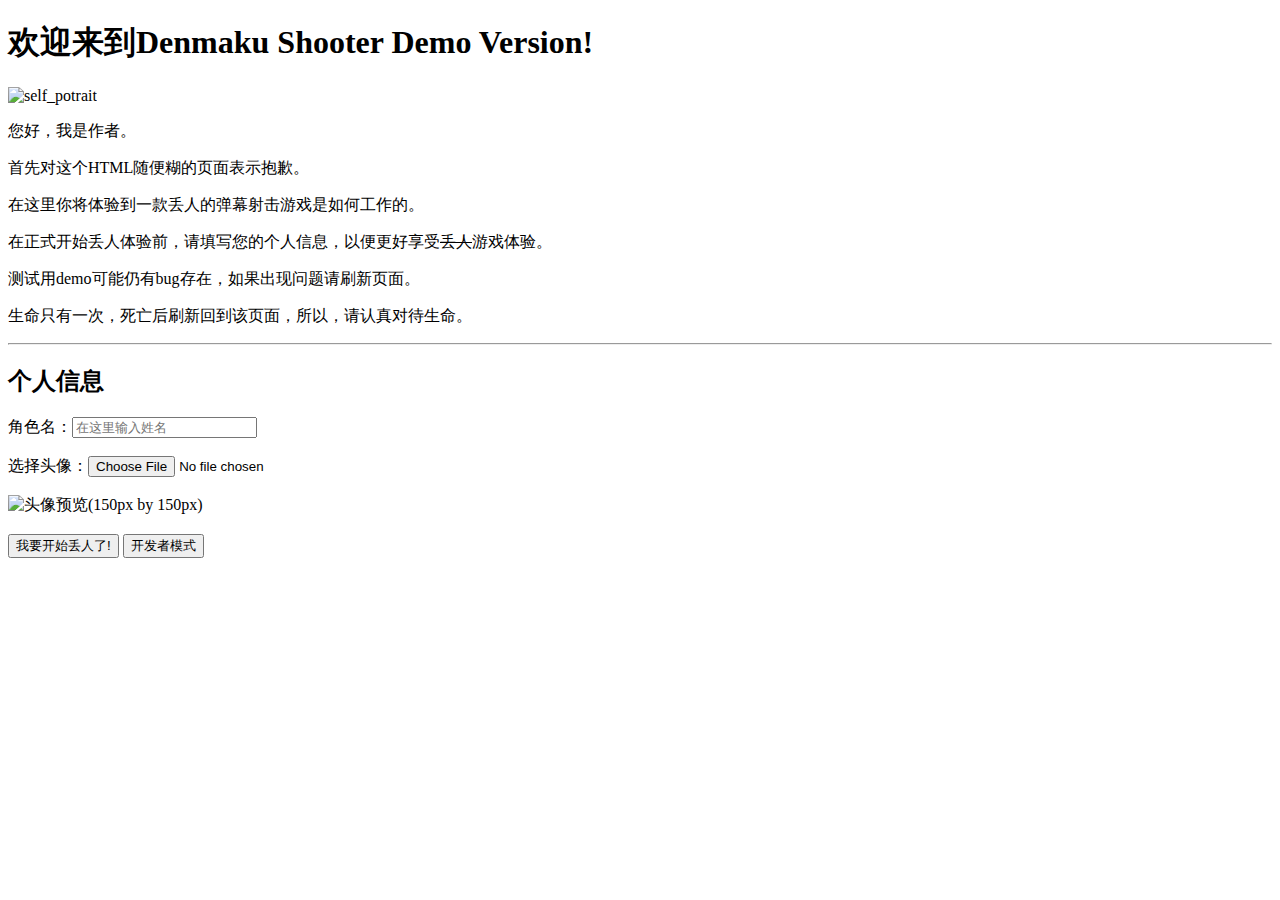
==== index.html @ 26adf200 "Add files via upload" ====
<!--起始页，玩家信息登记-->
<!DOCTYPE html>
<html>
    <head>
        <meta charset="UTF-8">
        <link rel="stylesheet" type="text/css" href="./css/style.css"> 
        <title>Denmaku Shooter Demo</title>
    </head>
    <body>
        <!--信息登记区域-->
        <div id="info-area">
            <h1 id="welcome">欢迎来到Denmaku Shooter Demo Version!</h1>
            <div>
                <img id="self-potrait" src="./assets/self_potrait.jpg" alt="self_potrait" height="300" width="100">
            </div>
            <div id="introduction">
                <p>您好，我是作者。</p>
                <p>首先对这个HTML随便糊的页面表示抱歉。</p>
                <p> 在这里你将体验到一款丢人的弹幕射击游戏是如何工作的。</p>
                <p>在正式开始丢人体验前，请填写您的个人信息，以便更好享受<del>丢人</del>游戏体验。</p>
                <p>测试用demo可能仍有bug存在，如果出现问题请刷新页面。</p>
                <p>生命只有一次，死亡后刷新回到该页面，所以，请认真对待生命。</p>
            </div>
            <hr>
            <h2>个人信息</h2>
            <div id="div-name-set">
                <span>角色名：<input class="input-box" id="player-name" type="text" placeholder="在这里输入姓名" value=""></span>
                <br><br>
            </div>
            <div id="div-icon-choose">
                <span>选择头像：<input class="input-box" accept="image/*" type="file" id="choose-icon" onchange="uploadIcon()"></span>
                <br><br>
                <img class="icon-box" id="player-icon" alt="头像预览(150px by 150px)" width="150" height="150">
            </div>
            <br>
            <button onclick="startGame(document.getElementById('player-name').value)">我要开始丢人了!</button>
            <button onclick="startDev()">开发者模式</button>
        </div>
        <!--游戏区域，用js操作DOM创建-->
    </body>
    <script src="./js/index_data_process.js"></script>
</html>
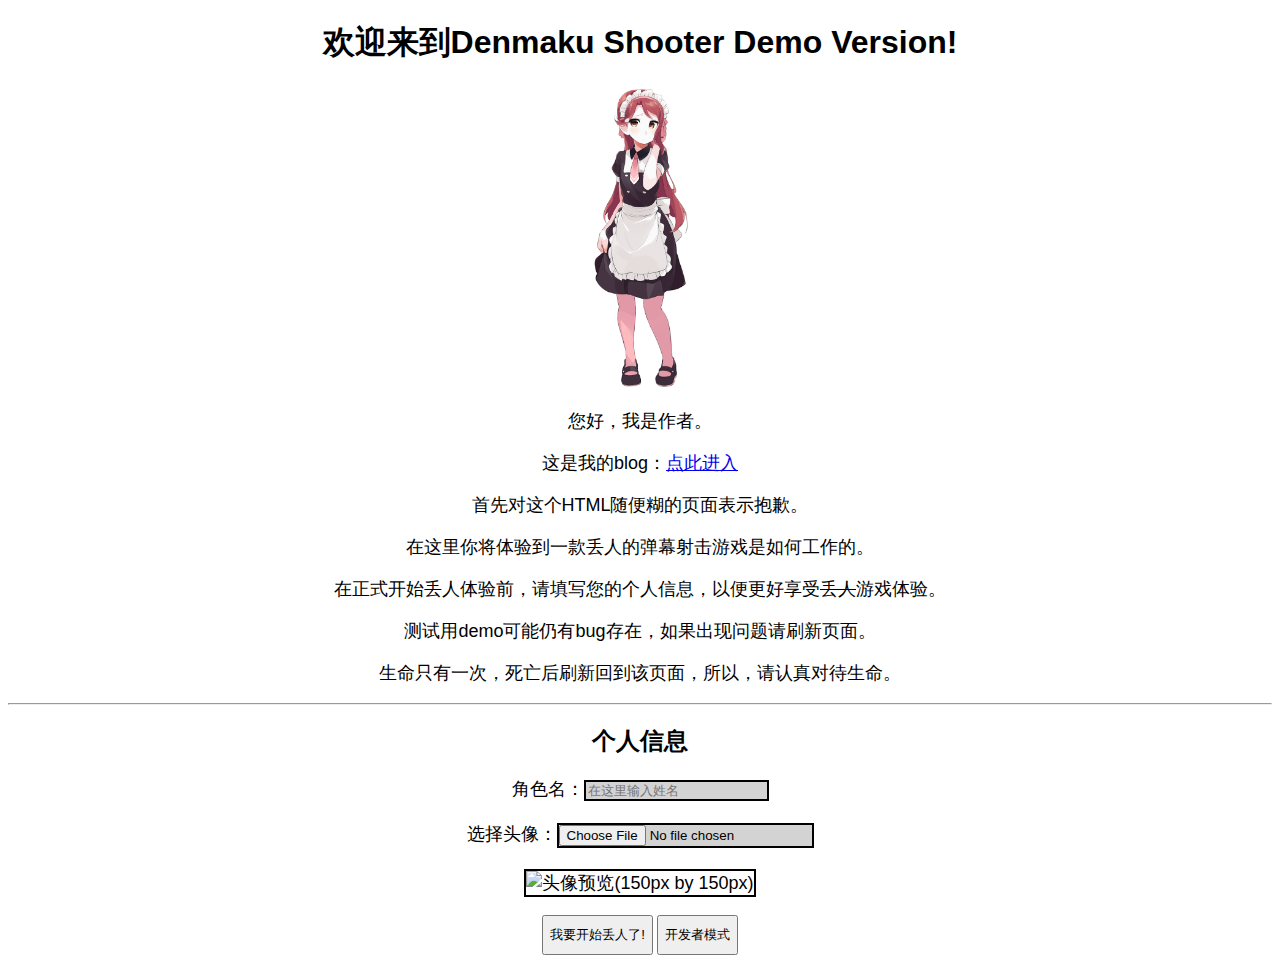
==== commit b3209c70: "Add developer' s blog info." ====
--- a/index.html
+++ b/index.html
@@ -15,6 +15,8 @@
             </div>
             <div id="introduction">
                 <p>您好，我是作者。</p>
+                这是我的blog：<a href="https://rikoli.github.io" target="_blank">点此进入</a>
+                <br>
                 <p>首先对这个HTML随便糊的页面表示抱歉。</p>
                 <p> 在这里你将体验到一款丢人的弹幕射击游戏是如何工作的。</p>
                 <p>在正式开始丢人体验前，请填写您的个人信息，以便更好享受<del>丢人</del>游戏体验。</p>
--- a/css/style.css
+++ b/css/style.css
@@ -0,0 +1,29 @@
+.input-box{
+    background: lightgray;
+    border: 2px solid black;  
+}
+.icon-box{
+    border: 2px solid black;
+}
+#welcome{
+    font-family: Arial, Helvetica, sans-serif;
+}
+#introduction{
+    font-family: Arial, Helvetica, sans-serif;
+    font-size: large;
+}
+#div-icon-choose{
+    font-family: Arial, Helvetica, sans-serif;
+    font-size: large;
+}
+#div-name-set{
+    font-family: Arial, Helvetica, sans-serif;
+    font-size: large;
+}
+div{
+    text-align: center;
+}
+button{
+    height: 40px;
+    width: fit-content;   
+}